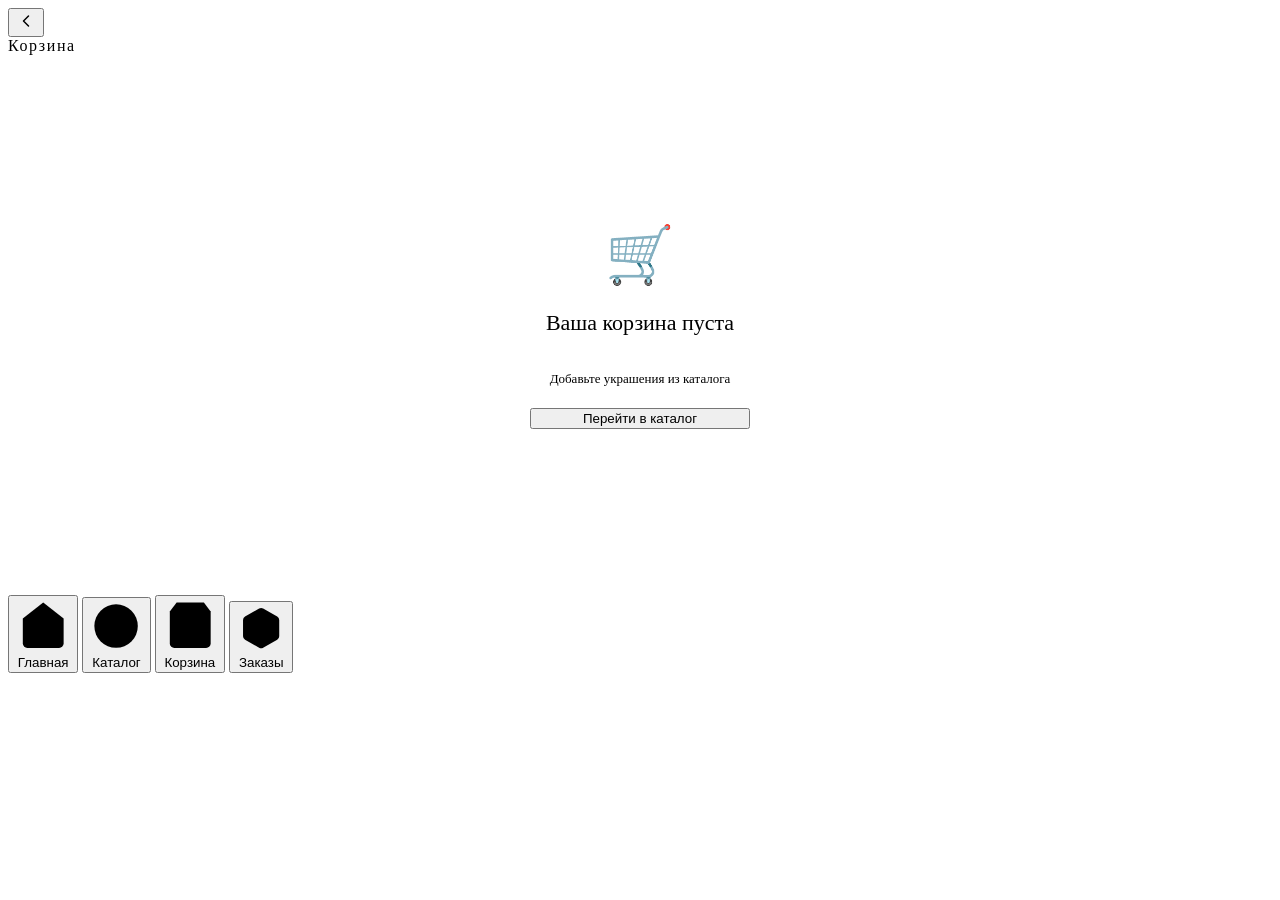
==== cart.html @ 4fe193a7 "Add files via upload" ====
<!DOCTYPE html>
<html lang="ru">
<head>
  <meta charset="UTF-8">
  <meta name="viewport" content="width=device-width, initial-scale=1.0">
  <title>Корзина — Libe Libe Jewel</title>
  <link href="https://fonts.googleapis.com/css2?family=Cormorant+Garamond:wght@400;600;700&family=Montserrat:wght@300;400;500&display=swap" rel="stylesheet">
  <script src="https://telegram.org/js/telegram-web-app.js"></script>
  <link rel="stylesheet" href="css/styles.css">

  <style>
    /* ── Стили специфичные для корзины ── */

    body {
      padding-bottom: 130px;
    }

    /* Список товаров */
    .cart-list {
      padding: var(--space-3) var(--space-4);
      display: flex;
      flex-direction: column;
      gap: var(--space-3);
    }

    /* Карточка товара в корзине */
    .cart-item {
      background: var(--color-surface);
      border: 1px solid var(--color-border);
      border-radius: var(--radius-md);
      padding: var(--space-3);
      display: flex;
      gap: var(--space-3);
      position: relative;
      transition: opacity 0.3s ease, transform 0.3s ease;
    }

    /* Анимация удаления */
    .cart-item.removing {
      opacity: 0;
      transform: translateX(40px);
    }

    /* Фото товара — маленькое квадратное */
    .cart-item__photo {
      width: 80px;
      height: 80px;
      min-width: 80px;
      border-radius: var(--radius-sm);
      object-fit: cover;
      background: var(--color-surface-2);
    }

    /* Правая часть карточки */
    .cart-item__info {
      flex: 1;
      display: flex;
      flex-direction: column;
      gap: 4px;
      min-width: 0; /* предотвращает overflow текста */
    }

    .cart-item__name {
      font-family: var(--font-heading);
      font-size: 16px;
      font-weight: 600;
      color: var(--color-text);
      line-height: 1.2;
      /* Обрезаем длинные названия */
      white-space: nowrap;
      overflow: hidden;
      text-overflow: ellipsis;
      padding-right: 28px; /* место под кнопку удаления */
    }

    .cart-item__stone {
      font-family: var(--font-body);
      font-size: 11px;
      color: var(--color-gold);
    }

    .cart-item__price {
      font-family: var(--font-body);
      font-size: 14px;
      font-weight: 500;
      color: var(--color-text-muted);
    }

    /* Нижняя строка: кнопки количества */
    .cart-item__bottom {
      display: flex;
      align-items: center;
      justify-content: flex-end;
      margin-top: auto;
      padding-top: 4px;
    }

    /* Кнопки [−] и [+] */
    .qty-btn {
      width: 28px;
      height: 28px;
      border-radius: 50%;
      background: var(--color-burgundy);
      color: var(--color-text);
      font-size: 16px;
      font-weight: 300;
      display: flex;
      align-items: center;
      justify-content: center;
      cursor: pointer;
      border: none;
      transition: var(--transition);
      line-height: 1;
    }

    .qty-btn:active {
      transform: scale(0.9);
      background: var(--color-burgundy-light);
    }

    .qty-btn:disabled {
      opacity: 0.4;
      cursor: not-allowed;
    }

    /* Число между кнопками */
    .qty-value {
      font-family: var(--font-body);
      font-size: 15px;
      font-weight: 600;
      color: var(--color-text);
      min-width: 32px;
      text-align: center;
    }

    /* Кнопка удаления 🗑 */
    .cart-item__delete {
      position: absolute;
      top: var(--space-3);
      right: var(--space-3);
      width: 24px;
      height: 24px;
      display: flex;
      align-items: center;
      justify-content: center;
      color: var(--color-text-muted);
      font-size: 14px;
      cursor: pointer;
      border: none;
      background: none;
      transition: var(--transition);
      border-radius: 50%;
    }

    .cart-item__delete:active {
      color: #e05555;
      background: rgba(224, 85, 85, 0.1);
    }

    /* Блок итого */
    .cart-total {
      padding: var(--space-4);
    }

    .cart-total__row {
      display: flex;
      align-items: center;
      justify-content: space-between;
      margin-bottom: var(--space-2);
    }

    .cart-total__label {
      font-family: var(--font-body);
      font-size: 14px;
      color: var(--color-text-muted);
    }

    .cart-total__sum {
      font-family: var(--font-body);
      font-size: 22px;
      font-weight: 600;
      color: var(--color-gold);
    }

    .cart-total__count {
      font-family: var(--font-body);
      font-size: 12px;
      color: var(--color-text-muted);
    }

    .cart-total__delivery {
      font-family: var(--font-body);
      font-size: 11px;
      color: var(--color-text-muted);
      text-align: right;
      opacity: 0.7;
    }

    /* Пустая корзина */
    .cart-empty {
      display: flex;
      flex-direction: column;
      align-items: center;
      justify-content: center;
      gap: var(--space-3);
      min-height: 60vh;
      padding: var(--space-5);
      text-align: center;
    }

    .cart-empty__icon {
      font-size: 56px;
    }

    .cart-empty__title {
      font-family: var(--font-heading);
      font-size: 22px;
      color: var(--color-text);
    }

    .cart-empty__text {
      font-family: var(--font-body);
      font-size: 13px;
      color: var(--color-text-muted);
    }

    /* Фиксированная кнопка снизу */
    .bottom-panel {
      position: fixed;
      bottom: 64px;
      left: 0;
      right: 0;
      padding: var(--space-3) var(--space-4);
      background: rgba(15, 15, 15, 0.97);
      backdrop-filter: blur(10px);
      -webkit-backdrop-filter: blur(10px);
      border-top: 1px solid var(--color-border);
      z-index: 90;
    }
  </style>
</head>
<body>

  <!-- ════════════════════════════
       ШАПКА
       ════════════════════════════ -->
  <header class="header">

    <button class="header__back" onclick="goBack()">
      <svg xmlns="http://www.w3.org/2000/svg" width="20" height="20" viewBox="0 0 24 24"
           fill="none" stroke="currentColor" stroke-width="1.8" stroke-linecap="round" stroke-linejoin="round">
        <polyline points="15 18 9 12 15 6"/>
      </svg>
    </button>

    <!-- Заголовок с количеством товаров -->
    <div class="header__logo">
      <div id="header-title" style="font-size:16px; letter-spacing:0.1em;">Корзина</div>
    </div>

  </header>


  <!-- ════════════════════════════
       ОСНОВНОЙ КОНТЕНТ
       (JS переключает между состояниями)
       ════════════════════════════ -->
  <div id="page-content"></div>


  <!-- ════════════════════════════
       ФИКСИРОВАННАЯ КНОПКА
       ════════════════════════════ -->
  <div class="bottom-panel" id="bottom-panel" style="display:none;">
    <button class="btn-primary" onclick="goToOrder()">
      Оформить заказ →
    </button>
  </div>


  <!-- ════════════════════════════
       НИЖНЯЯ НАВИГАЦИЯ
       ════════════════════════════ -->
  <nav class="tab-bar">

    <button class="tab-bar__item" onclick="goHome()">
      <svg xmlns="http://www.w3.org/2000/svg" viewBox="0 0 24 24">
        <path d="M3 9l9-7 9 7v11a2 2 0 0 1-2 2H5a2 2 0 0 1-2-2z"/>
        <polyline points="9 22 9 12 15 12 15 22"/>
      </svg>
      <span>Главная</span>
    </button>

    <button class="tab-bar__item" onclick="goToCatalog()">
      <svg xmlns="http://www.w3.org/2000/svg" viewBox="0 0 24 24">
        <circle cx="12" cy="12" r="10"/>
        <circle cx="12" cy="12" r="4"/>
        <line x1="4.93" y1="4.93" x2="9.17" y2="9.17"/>
        <line x1="14.83" y1="14.83" x2="19.07" y2="19.07"/>
        <line x1="14.83" y1="9.17" x2="19.07" y2="4.93"/>
        <line x1="4.93" y1="19.07" x2="9.17" y2="14.83"/>
      </svg>
      <span>Каталог</span>
    </button>

    <!-- Корзина — активная вкладка -->
    <button class="tab-bar__item active">
      <svg xmlns="http://www.w3.org/2000/svg" viewBox="0 0 24 24">
        <path d="M6 2 3 6v14a2 2 0 0 0 2 2h14a2 2 0 0 0 2-2V6l-3-4z"/>
        <line x1="3" y1="6" x2="21" y2="6"/>
        <path d="M16 10a4 4 0 0 1-8 0"/>
      </svg>
      <span>Корзина</span>
    </button>

    <button class="tab-bar__item" onclick="goToOrders()">
      <svg xmlns="http://www.w3.org/2000/svg" viewBox="0 0 24 24">
        <path d="M21 16V8a2 2 0 0 0-1-1.73l-7-4a2 2 0 0 0-2 0l-7 4A2 2 0 0 0 3 8v8a2 2 0 0 0 1 1.73l7 4a2 2 0 0 0 2 0l7-4A2 2 0 0 0 21 16z"/>
      </svg>
      <span>Заказы</span>
    </button>

  </nav>


  <!-- ════════════════════════════
       JAVASCRIPT
       ════════════════════════════ -->
  <script>

    // ──────────────────────────────────────────
    // A. ИНИЦИАЛИЗАЦИЯ
    // ──────────────────────────────────────────

    const tg = window.Telegram?.WebApp;
    if (tg) { tg.ready(); tg.expand(); }

    const PLACEHOLDER_IMG = "https://placehold.co/80x80/1A1A1A/C9A84C?text=💎";

    // Загружаем корзину из localStorage
    let cart = JSON.parse(localStorage.getItem('libe_cart') || '[]');

    // Рисуем страницу
    renderCart();


    // ──────────────────────────────────────────
    // B. ОТРИСОВКА КОРЗИНЫ
    // ──────────────────────────────────────────

    function renderCart() {
      const content     = document.getElementById('page-content');
      const bottomPanel = document.getElementById('bottom-panel');
      const headerTitle = document.getElementById('header-title');

      // Считаем общее количество штук
      const totalQty = cart.reduce((sum, item) => sum + (item.quantity || 1), 0);

      // Обновляем заголовок
      headerTitle.textContent = totalQty > 0 ? `Корзина (${totalQty})` : 'Корзина';

      // ── Пустая корзина ──
      if (cart.length === 0) {
        bottomPanel.style.display = 'none';
        content.innerHTML = `
          <div class="cart-empty animate-fade-in">
            <span class="cart-empty__icon">🛒</span>
            <p class="cart-empty__title">Ваша корзина пуста</p>
            <p class="cart-empty__text">Добавьте украшения из каталога</p>
            <button class="btn-primary" style="min-width:220px; margin-top:8px;" onclick="goToCatalog()">
              Перейти в каталог
            </button>
          </div>
        `;
        return;
      }

      // ── Список товаров ──
      bottomPanel.style.display = 'block';

      let itemsHtml = '';
      cart.forEach((item, index) => {
        const imgSrc = item.фото_ссылка || PLACEHOLDER_IMG;
        const qty    = item.quantity || 1;

        itemsHtml += `
          <div class="cart-item animate-fade-in" id="cart-item-${index}">

            <!-- Кнопка удаления -->
            <button class="cart-item__delete" onclick="removeItem(${index})" title="Удалить">
              🗑
            </button>

            <!-- Фото -->
            <img
              class="cart-item__photo"
              src="${imgSrc}"
              alt="${item.название}"
              onerror="this.src='${PLACEHOLDER_IMG}'"
            >

            <!-- Информация -->
            <div class="cart-item__info">
              <div class="cart-item__name">${item.название}</div>
              ${item.камень ? `<div class="cart-item__stone">✦ ${item.камень}</div>` : ''}
              <div class="cart-item__price">${formatPrice(item.цена)} / шт.</div>

              <!-- Кнопки количества -->
              <div class="cart-item__bottom">
                <button
                  class="qty-btn"
                  onclick="changeQty(${index}, -1)"
                  ${qty <= 1 ? 'disabled' : ''}
                >−</button>
                <span class="qty-value" id="qty-${index}">${qty}</span>
                <button
                  class="qty-btn"
                  onclick="changeQty(${index}, +1)"
                  ${qty >= 10 ? 'disabled' : ''}
                >+</button>
              </div>
            </div>

          </div>
        `;
      });

      // Считаем итоговую сумму
      const totalSum = calcTotal();

      content.innerHTML = `
        <div class="cart-list">${itemsHtml}</div>

        <div class="cart-total">
          <div class="divider" style="margin: 0 0 16px;"></div>

          <div class="cart-total__row">
            <span class="cart-total__label" id="total-count">
              ${pluralize(totalQty, 'украшение', 'украшения', 'украшений')}
            </span>
            <span class="cart-total__sum" id="total-sum">${formatPrice(totalSum)}</span>
          </div>

          <p class="cart-total__delivery">
            Доставка рассчитывается при оформлении
          </p>
        </div>
      `;
    }


    // ──────────────────────────────────────────
    // C. ИЗМЕНЕНИЕ КОЛИЧЕСТВА
    // ──────────────────────────────────────────

    function changeQty(index, delta) {
      const item = cart[index];
      if (!item) return;

      const newQty = (item.quantity || 1) + delta;

      // Ограничение: от 1 до 10
      if (newQty < 1 || newQty > 10) return;

      cart[index].quantity = newQty;
      saveCart();

      // Обновляем только цифру и кнопки — без полной перерисовки
      const qtyEl = document.getElementById(`qty-${index}`);
      if (qtyEl) qtyEl.textContent = newQty;

      // Обновляем состояние кнопок
      const itemEl = document.getElementById(`cart-item-${index}`);
      if (itemEl) {
        const btns = itemEl.querySelectorAll('.qty-btn');
        btns[0].disabled = newQty <= 1;  // кнопка −
        btns[1].disabled = newQty >= 10; // кнопка +
      }

      // Пересчитываем итого
      const totalEl = document.getElementById('total-sum');
      if (totalEl) totalEl.textContent = formatPrice(calcTotal());

      // Обновляем заголовок и счётчик украшений
      const totalQty = cart.reduce((sum, i) => sum + (i.quantity || 1), 0);
      document.getElementById('header-title').textContent = `Корзина (${totalQty})`;
      const countEl = document.getElementById('total-count');
      if (countEl) countEl.textContent = pluralize(totalQty, 'украшение', 'украшения', 'украшений');
    }


    // ──────────────────────────────────────────
    // D. УДАЛЕНИЕ ТОВАРА
    // ──────────────────────────────────────────

    function removeItem(index) {
      const itemEl = document.getElementById(`cart-item-${index}`);

      // Анимация исчезновения
      if (itemEl) {
        itemEl.classList.add('removing');
        setTimeout(() => {
          cart.splice(index, 1);
          saveCart();
          renderCart(); // перерисовываем всю корзину
        }, 300);
      } else {
        cart.splice(index, 1);
        saveCart();
        renderCart();
      }
    }


    // ──────────────────────────────────────────
    // E. ВСПОМОГАТЕЛЬНЫЕ ФУНКЦИИ
    // ──────────────────────────────────────────

    // Сохранить корзину в localStorage
    function saveCart() {
      localStorage.setItem('libe_cart', JSON.stringify(cart));
    }

    // Посчитать итоговую сумму
    function calcTotal() {
      return cart.reduce((sum, item) => {
        const price = parseInt(item.цена) || 0;
        const qty   = item.quantity || 1;
        return sum + price * qty;
      }, 0);
    }

    // Форматировать цену: 4200 → "4 200 ₽"
    function formatPrice(price) {
      const num = parseInt(price);
      if (isNaN(num)) return price || '';
      return num.toLocaleString('ru-RU') + ' ₽';
    }

    // Склонение числительных: 1 украшение, 2 украшения, 5 украшений
    function pluralize(n, one, few, many) {
      const mod10  = n % 10;
      const mod100 = n % 100;
      if (mod10 === 1 && mod100 !== 11) return `${n} ${one}`;
      if (mod10 >= 2 && mod10 <= 4 && (mod100 < 10 || mod100 >= 20)) return `${n} ${few}`;
      return `${n} ${many}`;
    }


    // ──────────────────────────────────────────
    // F. НАВИГАЦИЯ
    // ──────────────────────────────────────────

    function goBack()      { window.location.href = 'catalog.html'; }
    function goHome()      { window.location.href = 'index.html'; }
    function goToCatalog() { window.location.href = 'catalog.html'; }
    function goToOrder()   { window.location.href = 'order.html'; }
    function goToOrders()  { window.location.href = 'orders.html'; }

  </script>

</body>
</html>
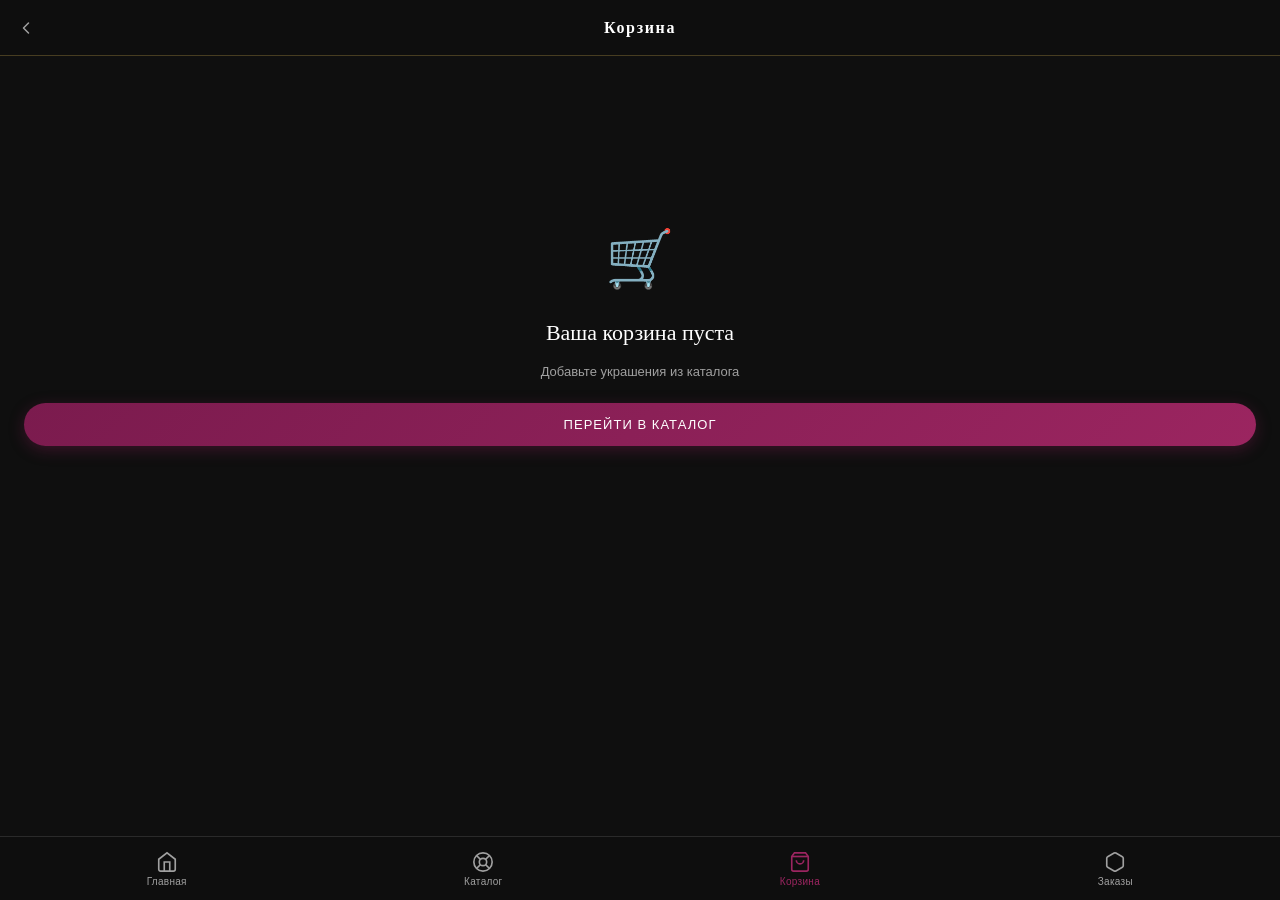
==== commit f483480f: "Update cart.html" ====
--- a/cart.html
+++ b/cart.html
@@ -2,11 +2,11 @@
 <html lang="ru">
 <head>
   <meta charset="UTF-8">
-  <meta name="viewport" content="width=device-width, initial-scale=1.0">
+  <meta name="viewport" content="width=device-width, initial-scale=1.0, maximum-scale=1.0">
   <title>Корзина — Libe Libe Jewel</title>
   <link href="https://fonts.googleapis.com/css2?family=Cormorant+Garamond:wght@400;600;700&family=Montserrat:wght@300;400;500&display=swap" rel="stylesheet">
   <script src="https://telegram.org/js/telegram-web-app.js"></script>
-  <link rel="stylesheet" href="css/styles.css">
+  <link rel="stylesheet" href="styles.css">
 
   <style>
     /* ── Стили специфичные для корзины ── */
--- a/styles.css
+++ b/styles.css
@@ -0,0 +1,659 @@
+/* ================================================
+   LIBE LIBE JEWEL — Дизайн-система
+   made with love 💎
+   ================================================ */
+
+
+/* ================================================
+   1. CSS ПЕРЕМЕННЫЕ И СБРОС СТИЛЕЙ
+   ================================================ */
+
+:root {
+  /* Цвета */
+  --color-bg:             #0F0F0F;
+  --color-surface:        #1A1A1A;
+  --color-surface-2:      #242424;
+  --color-burgundy:       #7B1B4E;
+  --color-burgundy-light: #9B2560;
+  --color-gold:           #C9A84C;
+  --color-gold-light:     #E8C96A;
+  --color-text:           #FFFFFF;
+  --color-text-muted:     #A0A0A0;
+  --color-border:         #2A2A2A;
+
+  /* Шрифты */
+  --font-heading: 'Cormorant Garamond', Georgia, serif;
+  --font-body:    'Montserrat', Arial, sans-serif;
+
+  /* Скругления */
+  --radius-sm:   8px;
+  --radius-md:   16px;
+  --radius-pill: 25px;
+
+  /* Отступы */
+  --space-1: 4px;
+  --space-2: 8px;
+  --space-3: 12px;
+  --space-4: 16px;
+  --space-5: 24px;
+  --space-6: 32px;
+
+  /* Анимации */
+  --transition: 0.3s ease;
+}
+
+/* Сброс браузерных стилей */
+*, *::before, *::after {
+  box-sizing: border-box;
+  margin: 0;
+  padding: 0;
+}
+
+/* Убираем подчёркивание у ссылок */
+a {
+  text-decoration: none;
+  color: inherit;
+}
+
+/* Убираем маркеры у списков */
+ul, ol {
+  list-style: none;
+}
+
+/* Картинки не вылезают за края */
+img {
+  max-width: 100%;
+  display: block;
+}
+
+/* Кнопки — сброс браузерного вида */
+button {
+  border: none;
+  background: none;
+  cursor: pointer;
+  font-family: var(--font-body);
+}
+
+
+/* ================================================
+   2. БАЗОВЫЕ СТИЛИ BODY
+   ================================================ */
+
+body {
+  background-color: var(--color-bg);
+  color: var(--color-text);
+  font-family: var(--font-body);
+  font-size: 14px;
+  line-height: 1.6;
+  /* Telegram Mini App — занимает весь экран */
+  min-height: 100vh;
+  overflow-x: hidden;
+  /* Отступы для шапки и нижней навигации */
+  padding-top: 60px;
+  padding-bottom: 70px;
+}
+
+
+/* ================================================
+   3. ТИПОГРАФИКА
+   ================================================ */
+
+h1 {
+  font-family: var(--font-heading);
+  font-size: 28px;
+  font-weight: 700;
+  color: var(--color-gold);
+  line-height: 1.2;
+  letter-spacing: 0.02em;
+}
+
+h2 {
+  font-family: var(--font-heading);
+  font-size: 22px;
+  font-weight: 600;
+  color: var(--color-text);
+  line-height: 1.3;
+}
+
+h3 {
+  font-family: var(--font-heading);
+  font-size: 18px;
+  font-weight: 600;
+  color: var(--color-text);
+  line-height: 1.3;
+}
+
+p {
+  font-family: var(--font-body);
+  font-size: 14px;
+  color: var(--color-text);
+  line-height: 1.6;
+}
+
+/* Мелкий текст */
+small, .text-small {
+  font-family: var(--font-body);
+  font-size: 12px;
+  color: var(--color-text-muted);
+}
+
+
+/* ================================================
+   4. КНОПКИ
+   ================================================ */
+
+/* Главная кнопка — бордовая */
+.btn-primary {
+  display: inline-flex;
+  align-items: center;
+  justify-content: center;
+  gap: var(--space-2);
+  width: 100%;
+  padding: 14px var(--space-5);
+  background: linear-gradient(135deg, var(--color-burgundy), var(--color-burgundy-light));
+  color: var(--color-text);
+  font-family: var(--font-body);
+  font-size: 13px;
+  font-weight: 500;
+  letter-spacing: 0.08em;
+  text-transform: uppercase;
+  border-radius: var(--radius-pill);
+  transition: var(--transition);
+  box-shadow: 0 4px 15px rgba(123, 27, 78, 0.4);
+}
+
+.btn-primary:active {
+  transform: scale(0.97);
+  box-shadow: 0 2px 8px rgba(123, 27, 78, 0.3);
+}
+
+/* Второстепенная кнопка — прозрачная с золотой рамкой */
+.btn-secondary {
+  display: inline-flex;
+  align-items: center;
+  justify-content: center;
+  gap: var(--space-2);
+  width: 100%;
+  padding: 13px var(--space-5);
+  background: transparent;
+  color: var(--color-gold);
+  font-family: var(--font-body);
+  font-size: 13px;
+  font-weight: 500;
+  letter-spacing: 0.08em;
+  text-transform: uppercase;
+  border: 1.5px solid var(--color-gold);
+  border-radius: var(--radius-pill);
+  transition: var(--transition);
+}
+
+.btn-secondary:active {
+  background: rgba(201, 168, 76, 0.1);
+  transform: scale(0.97);
+}
+
+/* Маленькая кнопка — для карточек */
+.btn-small {
+  display: inline-flex;
+  align-items: center;
+  justify-content: center;
+  padding: 8px 16px;
+  background: linear-gradient(135deg, var(--color-burgundy), var(--color-burgundy-light));
+  color: var(--color-text);
+  font-family: var(--font-body);
+  font-size: 11px;
+  font-weight: 500;
+  letter-spacing: 0.06em;
+  text-transform: uppercase;
+  border-radius: var(--radius-pill);
+  transition: var(--transition);
+}
+
+.btn-small:active {
+  transform: scale(0.95);
+}
+
+
+/* ================================================
+   5. КАРТОЧКА ТОВАРА
+   ================================================ */
+
+.product-card {
+  background: var(--color-surface);
+  border-radius: var(--radius-md);
+  overflow: hidden;
+  border: 1px solid var(--color-border);
+  transition: var(--transition);
+  box-shadow: 0 4px 20px rgba(0, 0, 0, 0.3);
+}
+
+/* Анимация при наведении — карточка чуть поднимается */
+.product-card:hover {
+  transform: translateY(-4px);
+  box-shadow: 0 8px 30px rgba(0, 0, 0, 0.5);
+  border-color: rgba(201, 168, 76, 0.3);
+}
+
+/* Фото товара — квадратное, заполняет ширину */
+.product-card__image {
+  width: 100%;
+  aspect-ratio: 1 / 1;
+  object-fit: cover;
+  background: var(--color-surface-2);
+}
+
+/* Заглушка если нет фото */
+.product-card__image-placeholder {
+  width: 100%;
+  aspect-ratio: 1 / 1;
+  background: var(--color-surface-2);
+  display: flex;
+  align-items: center;
+  justify-content: center;
+  font-size: 40px;
+}
+
+/* Содержимое карточки */
+.product-card__body {
+  padding: var(--space-3) var(--space-3) var(--space-4);
+}
+
+/* Название товара */
+.product-card__name {
+  font-family: var(--font-heading);
+  font-size: 16px;
+  font-weight: 600;
+  color: var(--color-text);
+  margin-bottom: var(--space-1);
+  line-height: 1.3;
+}
+
+/* Камень — золотым мелким шрифтом */
+.product-card__stone {
+  font-family: var(--font-body);
+  font-size: 11px;
+  color: var(--color-gold);
+  letter-spacing: 0.05em;
+  margin-bottom: var(--space-2);
+}
+
+/* Цена */
+.product-card__price {
+  font-family: var(--font-body);
+  font-size: 15px;
+  font-weight: 600;
+  color: var(--color-text);
+  margin-bottom: var(--space-3);
+}
+
+/* Бейджи на карточке — позиционирование */
+.product-card__badges {
+  position: absolute;
+  top: var(--space-2);
+  left: var(--space-2);
+  display: flex;
+  flex-direction: column;
+  gap: var(--space-1);
+}
+
+/* Обёртка карточки с position для бейджей */
+.product-card-wrapper {
+  position: relative;
+}
+
+
+/* ================================================
+   6. НИЖНЯЯ НАВИГАЦИЯ (Tab Bar)
+   ================================================ */
+
+.tab-bar {
+  position: fixed;
+  bottom: 0;
+  left: 0;
+  right: 0;
+  height: 64px;
+  background: rgba(15, 15, 15, 0.95);
+  backdrop-filter: blur(10px);
+  -webkit-backdrop-filter: blur(10px);
+  border-top: 1px solid var(--color-border);
+  display: flex;
+  align-items: center;
+  justify-content: space-around;
+  padding: 0 var(--space-2);
+  padding-bottom: env(safe-area-inset-bottom, 0);
+  z-index: 100;
+}
+
+/* Одна кнопка навигации */
+.tab-bar__item {
+  display: flex;
+  flex-direction: column;
+  align-items: center;
+  gap: 3px;
+  padding: var(--space-2) var(--space-3);
+  color: var(--color-text-muted);
+  font-family: var(--font-body);
+  font-size: 10px;
+  letter-spacing: 0.03em;
+  transition: var(--transition);
+  position: relative;
+  min-width: 60px;
+}
+
+/* Активная вкладка */
+.tab-bar__item.active {
+  color: var(--color-burgundy-light);
+}
+
+.tab-bar__item.active svg {
+  stroke: var(--color-burgundy-light);
+}
+
+/* Иконка в навигации */
+.tab-bar__item svg {
+  width: 22px;
+  height: 22px;
+  stroke: var(--color-text-muted);
+  stroke-width: 1.8;
+  fill: none;
+  transition: var(--transition);
+}
+
+/* Бейдж на иконке корзины */
+.tab-bar__badge {
+  position: absolute;
+  top: 2px;
+  right: 8px;
+  min-width: 16px;
+  height: 16px;
+  padding: 0 4px;
+  background: var(--color-burgundy);
+  color: var(--color-text);
+  font-size: 9px;
+  font-weight: 600;
+  border-radius: 8px;
+  display: flex;
+  align-items: center;
+  justify-content: center;
+  line-height: 1;
+}
+
+
+/* ================================================
+   7. ШАПКА (Header)
+   ================================================ */
+
+.header {
+  position: fixed;
+  top: 0;
+  left: 0;
+  right: 0;
+  height: 56px;
+  background: rgba(15, 15, 15, 0.97);
+  backdrop-filter: blur(10px);
+  -webkit-backdrop-filter: blur(10px);
+  display: flex;
+  align-items: center;
+  justify-content: center;
+  padding: 0 var(--space-4);
+  /* Тонкая золотая линия снизу */
+  border-bottom: 1px solid rgba(201, 168, 76, 0.3);
+  z-index: 100;
+}
+
+/* Логотип по центру */
+.header__logo {
+  font-family: var(--font-heading);
+  font-size: 20px;
+  font-weight: 600;
+  color: var(--color-text);
+  letter-spacing: 0.05em;
+  text-align: center;
+}
+
+/* Золотое слово в логотипе */
+.header__logo span {
+  color: var(--color-gold);
+}
+
+/* Кнопка корзины справа */
+.header__cart {
+  position: absolute;
+  right: var(--space-4);
+  display: flex;
+  align-items: center;
+  justify-content: center;
+  width: 40px;
+  height: 40px;
+  color: var(--color-text);
+  transition: var(--transition);
+  position: absolute;
+  right: var(--space-4);
+}
+
+.header__cart svg {
+  width: 22px;
+  height: 22px;
+  stroke: var(--color-text);
+  stroke-width: 1.8;
+  fill: none;
+}
+
+/* Бейдж на иконке корзины в шапке */
+.header__cart-badge {
+  position: absolute;
+  top: 4px;
+  right: 4px;
+  min-width: 16px;
+  height: 16px;
+  padding: 0 4px;
+  background: var(--color-burgundy);
+  color: var(--color-text);
+  font-size: 9px;
+  font-weight: 600;
+  border-radius: 8px;
+  display: flex;
+  align-items: center;
+  justify-content: center;
+}
+
+/* Кнопка назад слева */
+.header__back {
+  position: absolute;
+  left: var(--space-4);
+  display: flex;
+  align-items: center;
+  gap: var(--space-1);
+  color: var(--color-text-muted);
+  font-size: 13px;
+  transition: var(--transition);
+}
+
+.header__back svg {
+  width: 20px;
+  height: 20px;
+  stroke: var(--color-text-muted);
+  stroke-width: 1.8;
+  fill: none;
+}
+
+
+/* ================================================
+   8. ДЕКОРАТИВНЫЕ ЭЛЕМЕНТЫ
+   ================================================ */
+
+/* Тонкая золотая линия-разделитель */
+.divider {
+  height: 1px;
+  background: linear-gradient(
+    to right,
+    transparent,
+    var(--color-gold),
+    transparent
+  );
+  margin: var(--space-4) 0;
+  opacity: 0.5;
+}
+
+/* Бейдж "Новинка" — бордовый */
+.badge-new {
+  display: inline-block;
+  padding: 3px 8px;
+  background: var(--color-burgundy);
+  color: var(--color-text);
+  font-family: var(--font-body);
+  font-size: 9px;
+  font-weight: 600;
+  letter-spacing: 0.08em;
+  text-transform: uppercase;
+  border-radius: var(--radius-sm);
+}
+
+/* Бейдж "Хит" — золотой */
+.badge-hit {
+  display: inline-block;
+  padding: 3px 8px;
+  background: var(--color-gold);
+  color: #0F0F0F;
+  font-family: var(--font-body);
+  font-size: 9px;
+  font-weight: 700;
+  letter-spacing: 0.08em;
+  text-transform: uppercase;
+  border-radius: var(--radius-sm);
+}
+
+/* Тег камня — тёмный с золотой рамкой */
+.stone-tag {
+  display: inline-flex;
+  align-items: center;
+  gap: 4px;
+  padding: 4px 10px;
+  background: var(--color-surface-2);
+  color: var(--color-gold);
+  font-family: var(--font-body);
+  font-size: 11px;
+  letter-spacing: 0.04em;
+  border: 1px solid rgba(201, 168, 76, 0.4);
+  border-radius: var(--radius-pill);
+}
+
+
+/* ================================================
+   9. АНИМАЦИИ
+   ================================================ */
+
+/* Плавное появление */
+@keyframes fadeIn {
+  from {
+    opacity: 0;
+    transform: translateY(12px);
+  }
+  to {
+    opacity: 1;
+    transform: translateY(0);
+  }
+}
+
+/* Пульсирующее сердечко */
+@keyframes heartbeat {
+  0%, 100% { transform: scale(1); }
+  15%       { transform: scale(1.2); }
+  30%       { transform: scale(1); }
+  45%       { transform: scale(1.1); }
+  60%       { transform: scale(1); }
+}
+
+/* Лёгкое мерцание золота */
+@keyframes shimmer {
+  0%, 100% { opacity: 1; }
+  50%       { opacity: 0.6; }
+}
+
+/* Классы для применения анимаций */
+.animate-fade-in {
+  animation: fadeIn 0.5s ease forwards;
+}
+
+.animate-heartbeat {
+  display: inline-block;
+  animation: heartbeat 2s ease infinite;
+}
+
+.animate-shimmer {
+  animation: shimmer 2.5s ease infinite;
+}
+
+/* Задержки для каскадного появления карточек */
+.delay-1 { animation-delay: 0.1s; opacity: 0; }
+.delay-2 { animation-delay: 0.2s; opacity: 0; }
+.delay-3 { animation-delay: 0.3s; opacity: 0; }
+.delay-4 { animation-delay: 0.4s; opacity: 0; }
+
+
+/* ================================================
+   10. УТИЛИТЫ
+   ================================================ */
+
+/* Центрирующий контейнер — максимум 480px */
+.container {
+  width: 100%;
+  max-width: 480px;
+  margin: 0 auto;
+  padding: 0 var(--space-4);
+}
+
+/* Flexbox по центру */
+.flex-center {
+  display: flex;
+  align-items: center;
+  justify-content: center;
+}
+
+/* Flex строка */
+.flex-row {
+  display: flex;
+  align-items: center;
+}
+
+/* Flex между элементами */
+.flex-between {
+  display: flex;
+  align-items: center;
+  justify-content: space-between;
+}
+
+/* Сетка для товаров — 2 колонки */
+.grid-2 {
+  display: grid;
+  grid-template-columns: 1fr 1fr;
+  gap: var(--space-3);
+}
+
+/* Цвета текста */
+.text-gold  { color: var(--color-gold); }
+.text-muted { color: var(--color-text-muted); }
+.text-burgundy { color: var(--color-burgundy-light); }
+
+/* Выравнивание текста */
+.text-center { text-align: center; }
+
+/* Отступы сверху */
+.mt-1 { margin-top: var(--space-2); }
+.mt-2 { margin-top: var(--space-4); }
+.mt-3 { margin-top: var(--space-5); }
+
+/* Отступы снизу */
+.mb-1 { margin-bottom: var(--space-2); }
+.mb-2 { margin-bottom: var(--space-4); }
+.mb-3 { margin-bottom: var(--space-5); }
+
+/* Отступы по бокам */
+.px-1 { padding-left: var(--space-2);  padding-right: var(--space-2); }
+.px-2 { padding-left: var(--space-4);  padding-right: var(--space-4); }
+
+/* Полная ширина */
+.w-full { width: 100%; }
+
+/* Скрыть элемент */
+.hidden { display: none !important; }
